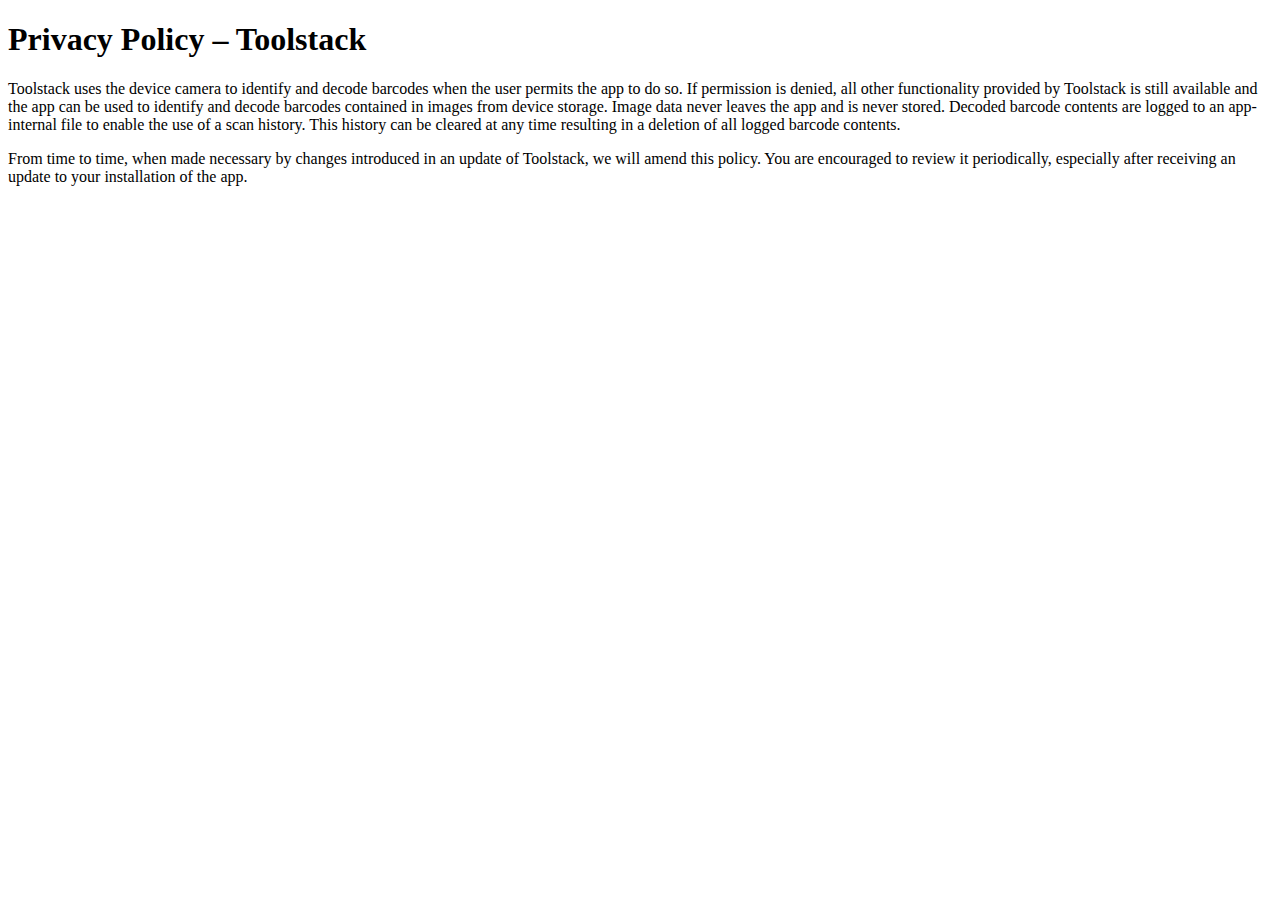
==== toolstack/privacy.html @ 5e5a20da "Upload privacy policy for Toolstack" ====
<!DOCTYPE html>
<html>
    <head>
        <meta charset="UTF-8">
        <title>Privacy Policy – Toolstack</title>
    </head>
    <body>
        <h1>Privacy Policy – Toolstack</h1>
        <p>Toolstack uses the device camera to identify and decode barcodes when the user permits the app to do so. If permission is denied, all other functionality provided by Toolstack is still available and the app can be used to identify and decode barcodes contained in images from device storage. Image data never leaves the app and is never stored. Decoded barcode contents are logged to an app-internal file to enable the use of a scan history. This history can be cleared at any time resulting in a deletion of all logged barcode contents.</p>
        <p>From time to time, when made necessary by changes introduced in an update of Toolstack, we will amend this policy. You are encouraged to review it periodically, especially after receiving an update to your installation of the app.</p>
    </body>
</html>
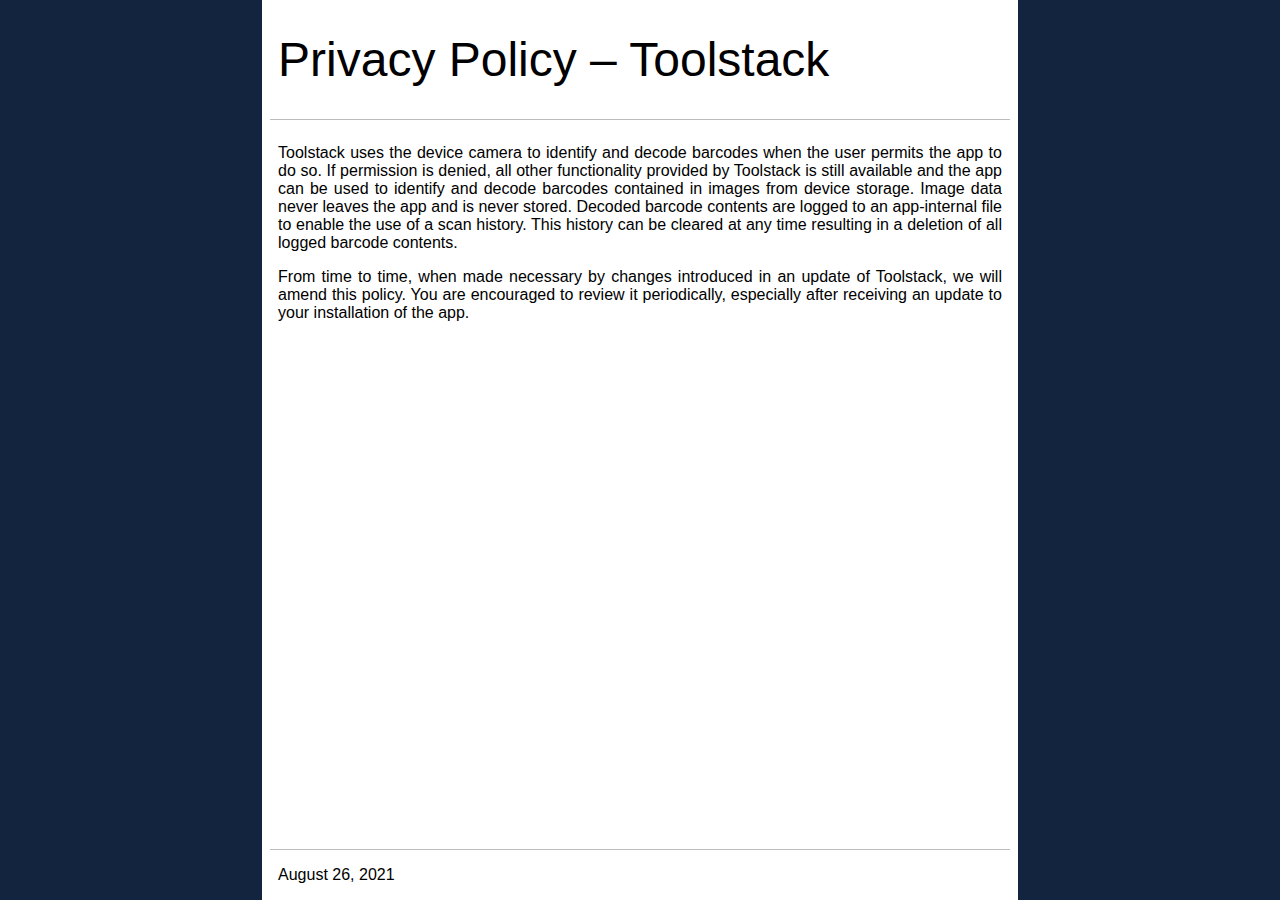
==== commit 0a8c8793: "Structure pages, add basic styling" ====
--- a/toolstack/privacy.html
+++ b/toolstack/privacy.html
@@ -3,10 +3,19 @@
     <head>
         <meta charset="UTF-8">
         <title>Privacy Policy – Toolstack</title>
+        <link rel="icon" href="/img/vastivety.ico">
+        <link rel="stylesheet" href="/css/main.css">
     </head>
     <body>
-        <h1>Privacy Policy – Toolstack</h1>
-        <p>Toolstack uses the device camera to identify and decode barcodes when the user permits the app to do so. If permission is denied, all other functionality provided by Toolstack is still available and the app can be used to identify and decode barcodes contained in images from device storage. Image data never leaves the app and is never stored. Decoded barcode contents are logged to an app-internal file to enable the use of a scan history. This history can be cleared at any time resulting in a deletion of all logged barcode contents.</p>
-        <p>From time to time, when made necessary by changes introduced in an update of Toolstack, we will amend this policy. You are encouraged to review it periodically, especially after receiving an update to your installation of the app.</p>
+        <header>
+            <h1>Privacy Policy – Toolstack</h1>
+        </header>
+        <main>
+            <p>Toolstack uses the device camera to identify and decode barcodes when the user permits the app to do so. If permission is denied, all other functionality provided by Toolstack is still available and the app can be used to identify and decode barcodes contained in images from device storage. Image data never leaves the app and is never stored. Decoded barcode contents are logged to an app-internal file to enable the use of a scan history. This history can be cleared at any time resulting in a deletion of all logged barcode contents.</p>
+            <p>From time to time, when made necessary by changes introduced in an update of Toolstack, we will amend this policy. You are encouraged to review it periodically, especially after receiving an update to your installation of the app.</p>
+        </main>
+        <footer>
+            <p>August 26, 2021</p>
+        </footer>
     </body>
 </html>
--- a/css/main.css
+++ b/css/main.css
@@ -0,0 +1,64 @@
+html {
+    background-color: #13243f;
+}
+
+body {
+    display: flex;
+    flex-direction: column;
+    box-sizing: border-box;
+    max-width: 20cm;
+    min-height: 100vh;
+    margin: 0 auto;
+    font-family: sans-serif;
+    background-color: #ffffff;
+}
+
+header {
+    flex-grow: 0;
+    margin: 0 0.5em;
+    padding: 0 0.5em;
+    overflow: hidden;
+    border-bottom: 1px solid #bcbcbc;
+}
+
+footer {
+    flex-grow: 0;
+    margin: 0 0.5em;
+    padding: 0 0.5em;
+    overflow: hidden;
+    border-top: 1px solid #bcbcbc;
+}
+
+main {
+    flex-grow: 1;
+    margin: 0.5em;
+    padding: 0 0.5em;
+}
+
+div.card {
+    margin: 1em 0;
+    padding: 16px;
+    border-radius: 4px;
+    box-shadow: 0px 2px 3px #00000028, 0px 0px 2px #00000028;
+}
+
+div.card > *:first-child {
+    margin-top: 0;
+}
+
+div.card > *:last-child {
+    margin-bottom: 0;
+}
+
+h1 {
+    font-size: 3em;
+    font-weight: normal;
+}
+
+p {
+    text-align: justify;
+}
+
+a {
+    color: inherit;
+}
